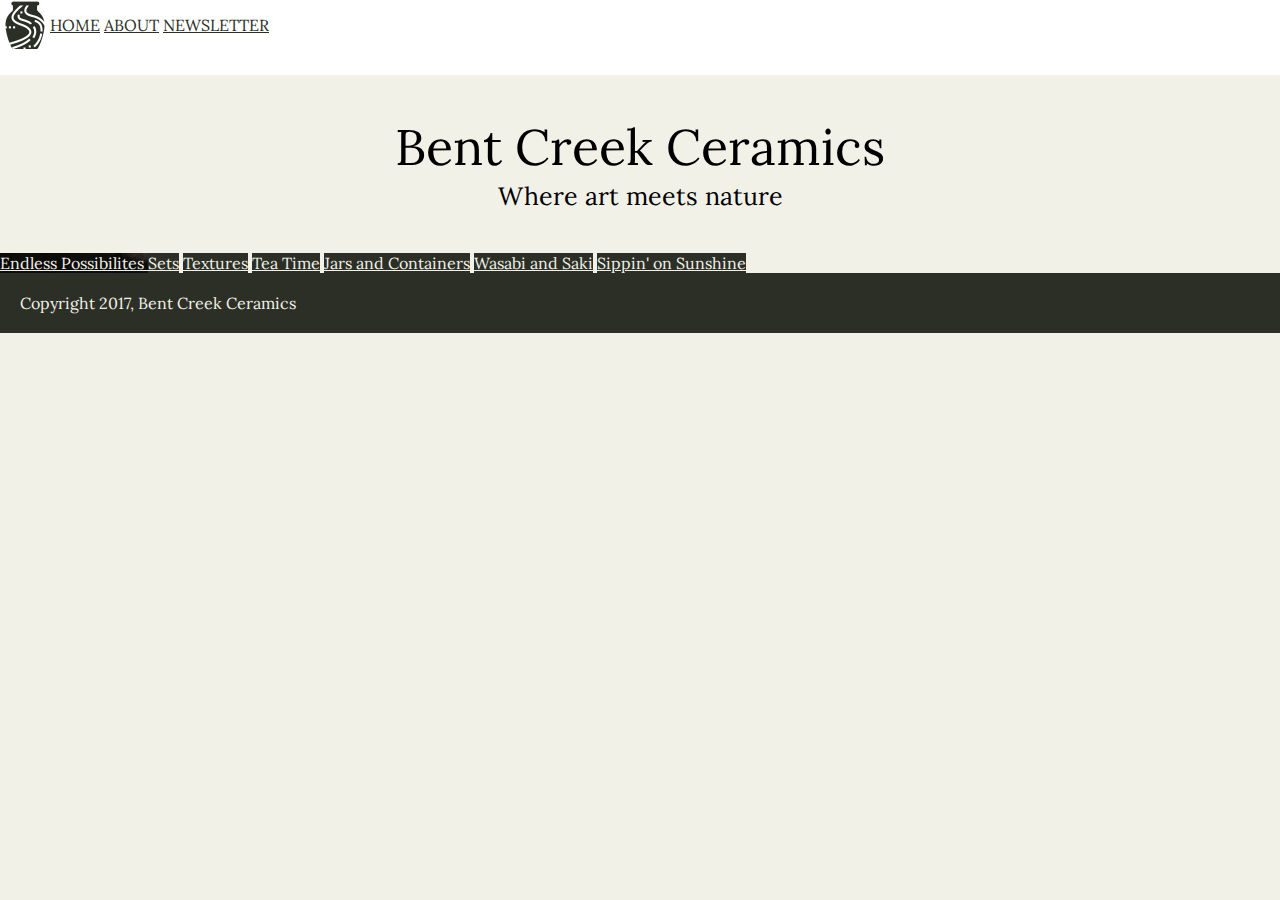
==== index.html @ 85ed7cf2 "heading and footer" ====
<!DOCTYPE html>
<html>

<head>
  <meta charset="utf-8">
  <title>Bent Creek Ceramics</title>
  <link href="styles.css" rel=stylesheet>
  <link <link href="https://fonts.googleapis.com/css?family=Lora:400,700|Roboto:300,400,700" rel="stylesheet">
</head>

<body>
  <div class="main-navigation">
    <img id="logo" src="images/bent-creek-logo.png" alt="bent creek logo" height="50px" href="index.html" />
    <nav class="navigation">
      <a href="index.html">Home</a>
      <a href="about.html">About</a>
      <a href="newsletter.html">Newsletter</a>
  </div>
  <main>
    <div class="wrapper">
      <div class="site-header">
        <h1>Bent Creek Ceramics</h1>
        <h2>Where art meets nature</h2>
      </div>
      <div class="ceramics-section">
        <a id="Endless-Possibilities" href="#">Endless Possibilites
        </a>
        <a id="Sets"href="#">Sets</a>
        <a id="Texture"href="#">Textures</a>
        <a id="Tea-Time"href="#">Tea Time</a>
        <a id="Jars-Containers" href="#">Jars and Containers</a>
        <a id="Wasabi" href="#">Wasabi and Saki</a>
        <a id="Sippin" href="#">Sippin' on Sunshine</a>
      </div>
      </div>
    </div>

  </main>
  </div>
</body>
<footer>
  Copyright 2017, Bent Creek Ceramics
</footer>

</html>
---- styles.css ----
/*Background: #F2F1E8
Text: #131511
Inline Link: #968772
Inline Link (Hover): #967343
Navigation Background: #FFFFFF
Navigation Text: #2B2F26
Navigation Text (Hover): #CD5D67
Navigation Text (Active) #968772
Button Background: #968772
Button Background (Hover): #967343
Button Text: #F2F1E8
Button Text (Hover): #FFFFFF
Input Border Bottom: #968772
Input Border Bottom (Focus): #967343*/

body {
font-family: 'Roboto', sans-serif;
font-family: 'Lora', serif;
  display:flex;
  flex-direction:column;
  width:auto 0px;
  background: #F2F1E8;
  margin:auto;
}
.wrapper {
  margin:0px;
}
.main-navigation {
  background:white;
  text-decoration:none;
  padding-bottom:25px;
  display:flex;
}
.wrapper h1,h2,h3 {
  font-family: 'Roboto', sans-serif
}
.navigation {
  align-self: center;
  flex-flow: wrap;

}
.navigation a {
  color:#2B2F26;
  text-transform: uppercase;
}
.site-header {
  padding:40px;
  display: flex;
  flex-direction: column;
  align-items: center;
  font-family: 'Lora', serif;
}
.site-header h1 {
justify-content: center;
font-family:'Lora', serif;
margin:0px;
font-size:50px;
font-weight:400;
}
.site-header h2 {
  margin:1px;
  font-family:'Lora', serif;
  font-weight:100;
  font-size:25px;
}
footer {
  background:#2B2F26;
  color:#F2F1E8;
  padding: 20px;
}
.ceramics-section a {
  background-color:#2B2F26;
  color:#F2F1E8;

}
#Endless-Possibilities {
  background-image: url("images/product-1.jpg");
}
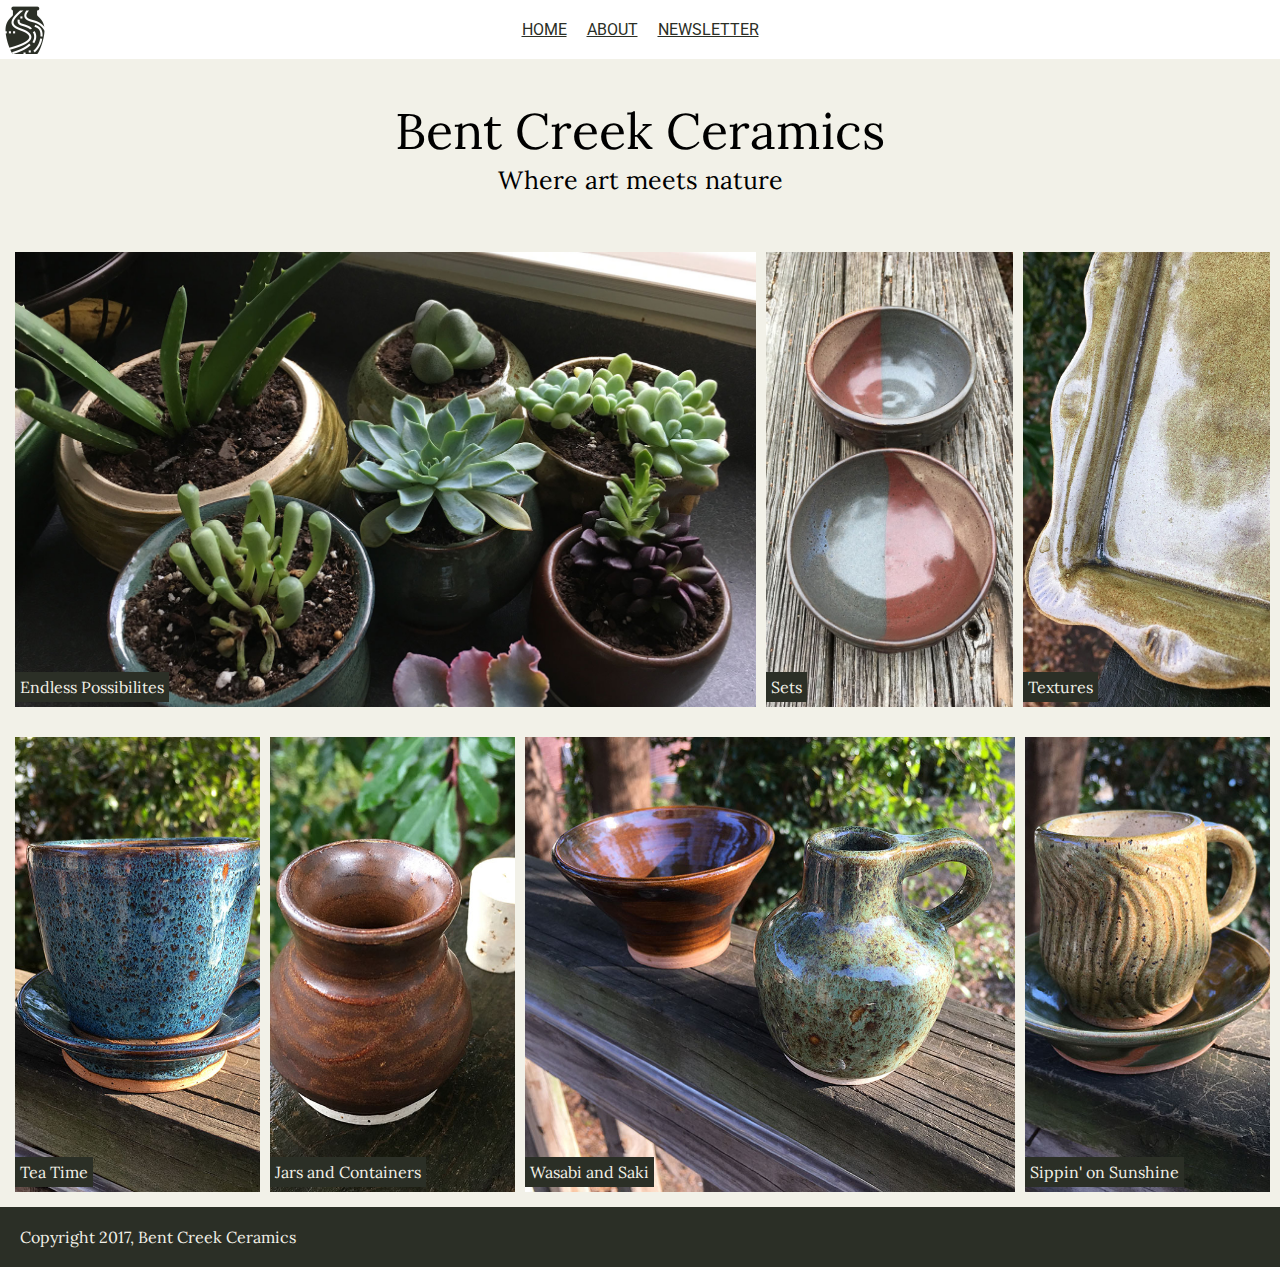
==== commit ec4dee8a: "homepage styled" ====
--- a/index.html
+++ b/index.html
@@ -15,6 +15,7 @@
       <a href="index.html">Home</a>
       <a href="about.html">About</a>
       <a href="newsletter.html">Newsletter</a>
+    </nav>
   </div>
   <main>
     <div class="wrapper">
@@ -23,15 +24,18 @@
         <h2>Where art meets nature</h2>
       </div>
       <div class="ceramics-section">
-        <a id="Endless-Possibilities" href="#">Endless Possibilites
-        </a>
-        <a id="Sets"href="#">Sets</a>
-        <a id="Texture"href="#">Textures</a>
-        <a id="Tea-Time"href="#">Tea Time</a>
-        <a id="Jars-Containers" href="#">Jars and Containers</a>
-        <a id="Wasabi" href="#">Wasabi and Saki</a>
-        <a id="Sippin" href="#">Sippin' on Sunshine</a>
-      </div>
+        <div class="top-images">
+          <div id="Endless-Possibilities">
+            <span>Endless Possibilites</span></div>
+          <div id="Sets"><span>Sets</span></div>
+          <div id="Texture"><span>Textures</span></div>
+        </div>
+        <div class="bottom-images">
+          <div id="Tea-Time"><span>Tea Time</span></div>
+          <div id="Jars-Containers"><span>Jars and Containers</span></div>
+          <div id="Wasabi"><span>Wasabi and Saki</span></div>
+          <div id="Sippin"><span>Sippin' on Sunshine</span></div>
+        </div>
       </div>
     </div>
 
--- a/styles.css
+++ b/styles.css
@@ -26,22 +26,31 @@
   margin:0px;
 }
 .main-navigation {
+  font-family: 'Roboto';
   background:white;
   text-decoration:none;
-  padding-bottom:25px;
   display:flex;
+  align-items: center;
+  padding:10px 0px;
 }
 .wrapper h1,h2,h3 {
   font-family: 'Roboto', sans-serif
 }
 .navigation {
-  align-self: center;
-  flex-flow: wrap;
+  display:flex;
+  justify-content: center;
+  /*float:right;*/
+  width:100%;
+}
+#logo {
+  position: absolute;
+  left:0px;
 
 }
 .navigation a {
   color:#2B2F26;
   text-transform: uppercase;
+  padding:10px;
 }
 .site-header {
   padding:40px;
@@ -68,11 +77,71 @@
   color:#F2F1E8;
   padding: 20px;
 }
-.ceramics-section a {
+.ceramics-section {
+  display: flex;
+  flex-direction:column;
+  width:100%;
+  justify-content: space-between;
+  margin:0px 5px;
+}
+.ceramics-section div {
+  color:#F2F1E8;
+  margin:10px;
+  margin-left:5px;
+}
+
+.top-images {
+  display:flex;
+}
+.top-images div, .bottom-images div {
+  height:50vh;
+  display:flex;
+  flex-direction: column;
+  justify-content: flex-end;
+  align-items:flex-start;
+  padding-bottom: 5px;
+  margin:5px;
+  background-position: center;
+  background-size: cover;
+}
+
+.bottom-images {
+  display:flex;
+}
+.top-images span, .bottom-images span {
   background-color:#2B2F26;
-  color:#F2F1E8;
+  padding:5px;
+  /*padding-bottom:5px;*/
 
 }
 #Endless-Possibilities {
   background-image: url("images/product-1.jpg");
+  background-size: cover;
+  width:60%;
 }
+#Sets {
+  width: 20%;
+  background-image: url("images/product-2.jpg");
+
+}
+
+#Texture {
+  width:20%;
+  background-image:url("images/product-3.jpg");
+}
+#Tea-Time {
+  width: 20%;
+  background-image: url("images/product-4.jpg");
+}
+#Jars-Containers {
+  width:20%;
+  background-image: url("images/product-5.jpg");
+}
+#Wasabi {
+  width: 40%;
+  background-image:url("images/product-6.jpg");
+}
+#Sippin {
+  width:20%;
+  background-image: url("images/product-7.jpg");
+}
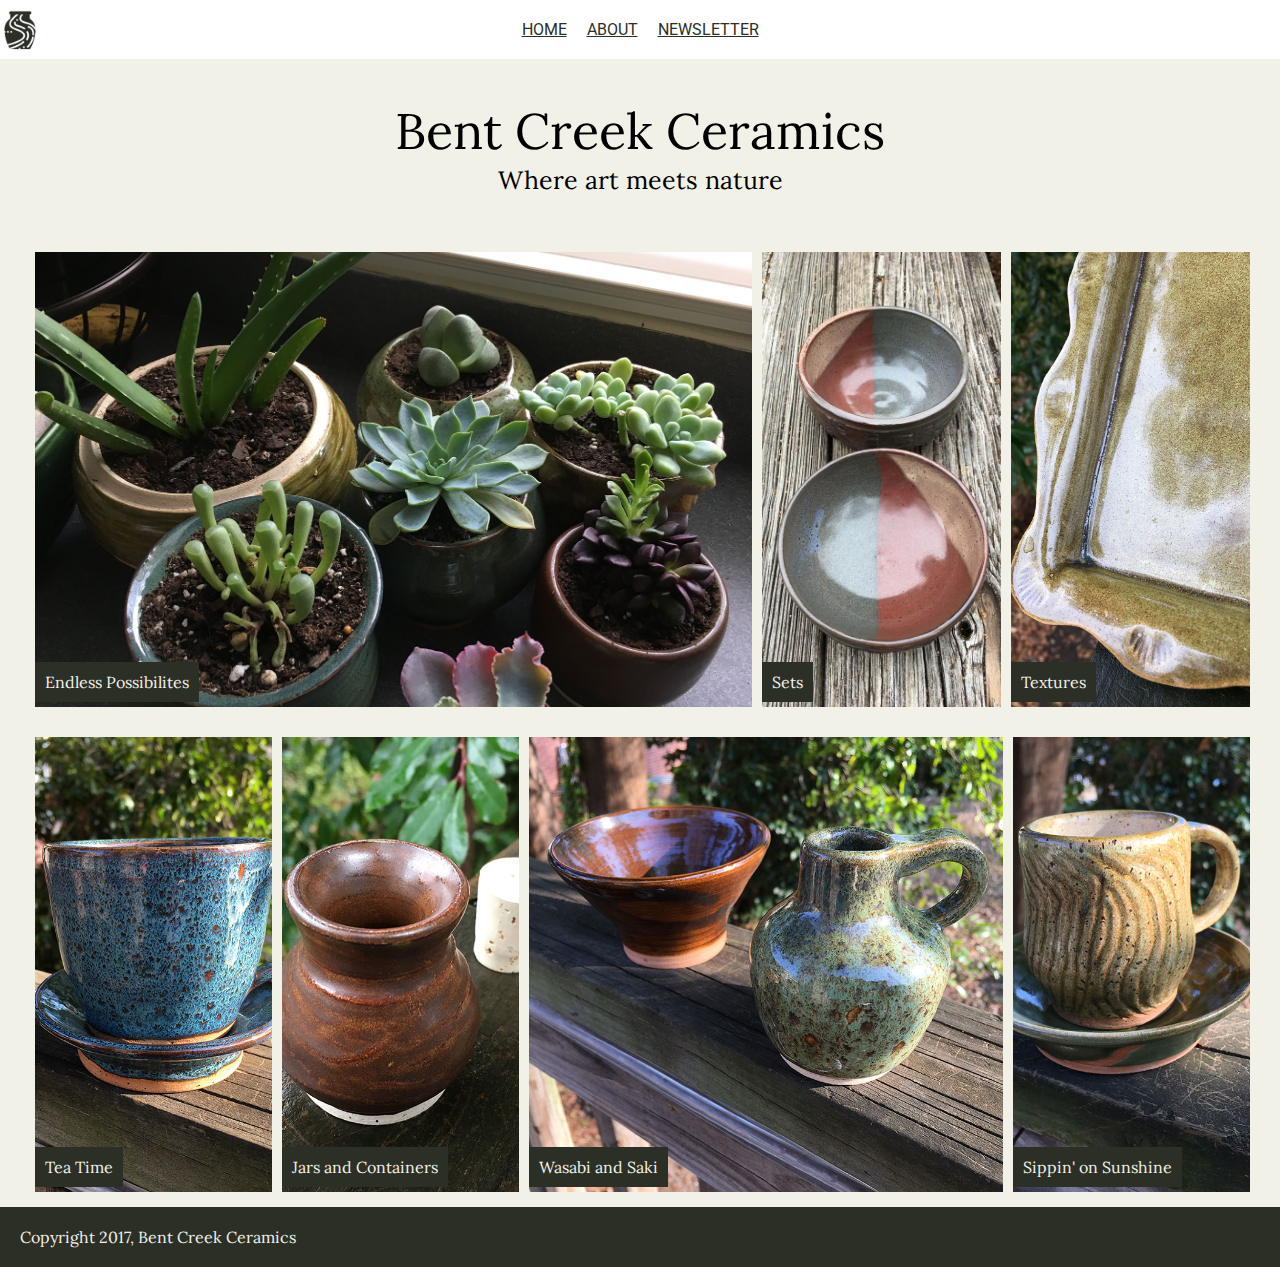
==== commit 85296e93: "about page updates" ====
--- a/index.html
+++ b/index.html
@@ -5,12 +5,12 @@
   <meta charset="utf-8">
   <title>Bent Creek Ceramics</title>
   <link href="styles.css" rel=stylesheet>
-  <link <link href="https://fonts.googleapis.com/css?family=Lora:400,700|Roboto:300,400,700" rel="stylesheet">
+  <link href="https://fonts.googleapis.com/css?family=Lora:400,700|Roboto:300,400,700" rel="stylesheet">
 </head>
 
 <body>
   <div class="main-navigation">
-    <img id="logo" src="images/bent-creek-logo.png" alt="bent creek logo" height="50px" href="index.html" />
+    <img id="logo" src="images/bent-creek-logo.png" alt="bent creek logo" height="40px" href="index.html" />
     <nav class="navigation">
       <a href="index.html">Home</a>
       <a href="about.html">About</a>
--- a/styles.css
+++ b/styles.css
@@ -14,134 +14,229 @@
 Input Border Bottom (Focus): #967343*/
 
 body {
-font-family: 'Roboto', sans-serif;
-font-family: 'Lora', serif;
-  display:flex;
-  flex-direction:column;
-  width:auto 0px;
+  font-family: 'Roboto', sans-serif;
+  font-family: 'Lora', serif;
+  display: flex;
+  flex-direction: column;
+  width: auto 0px;
   background: #F2F1E8;
-  margin:auto;
-}
+  margin: auto;
+}
+
 .wrapper {
-  margin:0px;
-}
+  margin: 0px;
+  margin-left:20px;
+  margin-right:20px;
+}
+
 .main-navigation {
   font-family: 'Roboto';
-  background:white;
-  text-decoration:none;
-  display:flex;
-  align-items: center;
-  padding:10px 0px;
-}
-.wrapper h1,h2,h3 {
+  background: white;
+  text-decoration: none;
+  display: flex;
+  align-items: center;
+  padding: 10px 0px;
+}
+
+.wrapper h1, h2, h3 {
   font-family: 'Roboto', sans-serif
 }
+
 .navigation {
-  display:flex;
-  justify-content: center;
-  /*float:right;*/
-  width:100%;
-}
+  display: flex;
+  justify-content: center;
+  width: 100%;
+}
+
 #logo {
   position: absolute;
-  left:0px;
-
-}
+  left: 0px;
+}
+
 .navigation a {
-  color:#2B2F26;
+  color: #2B2F26;
   text-transform: uppercase;
-  padding:10px;
-}
+  padding: 10px;
+}
+
 .site-header {
-  padding:40px;
-  display: flex;
-  flex-direction: column;
-  align-items: center;
-  font-family: 'Lora', serif;
-}
+  padding: 40px;
+  display: flex;
+  flex-direction: column;
+  align-items: center;
+  font-family: 'Lora', serif;
+}
+
 .site-header h1 {
-justify-content: center;
-font-family:'Lora', serif;
-margin:0px;
-font-size:50px;
-font-weight:400;
+  justify-content: center;
+  font-family: 'Lora', serif;
+  margin: 0px;
+  font-size: 50px;
+  font-weight: 400;
+}
+h3 {
+  font-family:'Lora',serif;
+  font-weight: 300;
 }
 .site-header h2 {
-  margin:1px;
-  font-family:'Lora', serif;
-  font-weight:100;
-  font-size:25px;
-}
+  margin: 1px;
+  font-family: 'Lora', serif;
+  font-weight: 100;
+  font-size: 25px;
+}
+
 footer {
-  background:#2B2F26;
-  color:#F2F1E8;
+  background: #2B2F26;
+  color: #F2F1E8;
   padding: 20px;
 }
+
 .ceramics-section {
   display: flex;
-  flex-direction:column;
-  width:100%;
+  flex-direction: column;
+  width: 100%;
   justify-content: space-between;
-  margin:0px 5px;
-}
+  margin: 0px 5px;
+}
+
 .ceramics-section div {
-  color:#F2F1E8;
-  margin:10px;
-  margin-left:5px;
+  color: #F2F1E8;
+  margin: 10px;
+  margin-left: 5px;
 }
 
 .top-images {
-  display:flex;
-}
+  display: flex;
+}
+
 .top-images div, .bottom-images div {
-  height:50vh;
-  display:flex;
+  height: 50vh;
+  display: flex;
   flex-direction: column;
   justify-content: flex-end;
-  align-items:flex-start;
+  align-items: flex-start;
   padding-bottom: 5px;
-  margin:5px;
+  margin: 5px;
   background-position: center;
   background-size: cover;
 }
 
 .bottom-images {
-  display:flex;
-}
+  display: flex;
+  padding-top: 0;
+}
+
 .top-images span, .bottom-images span {
-  background-color:#2B2F26;
-  padding:5px;
-  /*padding-bottom:5px;*/
-
-}
+  background-color: #2B2F26;
+  padding: 10px;
+}
+
 #Endless-Possibilities {
   background-image: url("images/product-1.jpg");
   background-size: cover;
-  width:60%;
-}
+  width: 60%;
+}
+
 #Sets {
   width: 20%;
   background-image: url("images/product-2.jpg");
-
 }
 
 #Texture {
-  width:20%;
-  background-image:url("images/product-3.jpg");
-}
+  width: 20%;
+  background-image: url("images/product-3.jpg");
+}
+
 #Tea-Time {
   width: 20%;
   background-image: url("images/product-4.jpg");
 }
+
 #Jars-Containers {
-  width:20%;
+  width: 20%;
   background-image: url("images/product-5.jpg");
 }
+
 #Wasabi {
   width: 40%;
-  background-image:url("images/product-6.jpg");
-}
+  background-image: url("images/product-6.jpg");
+}
+
 #Sippin {
-  width:20%;
+  width: 20%;
   background-image: url("images/product-7.jpg");
 }
+
+/*About Page stlying*/
+.wrapper-about {
+  display:flex;
+  flex-direction: column;
+  align-items: center;
+  flex-wrap:wrap;
+}
+
+.content-section {
+  line-height: 30px;
+  width: 60%;
+  flex-wrap: wrap;
+  overflow:auto;
+  align-items: center;
+}
+.content-section img {
+  float:left;
+  padding-right:15px;
+
+}
+blockquote {
+  font-style: italic;
+  font-weight: 100;
+  border-left: 2px solid #967343;
+  padding-left:20px;
+}
+.Room-to-Grow {
+  color:white;
+  font-family: 'Lora', serif;
+  font-size: 40px;
+  font-weight: 100;
+  background-image: url("images/background-3.jpg");
+  background-position: 40% 30%;
+  background-size: cover;
+  height:50vh;
+  display: flex;
+  align-items: center;
+  justify-content: center;
+}
+.Room-to-Grow h1 {
+  font-family: 'Lora', serif;
+  font-size: 50px;
+  font-weight: 400;
+  align-items: center;
+}
+.bottom-section {
+  line-height: 30px;
+  border: solid black 3px;
+  justify-content: center;
+  display:flex;
+  align-items: center;
+}
+.aside {
+  border: solid black 3px;
+  height:auto;
+  font-size: 12px;
+  line-height: 20px;
+  float:right;
+  display:inline-block;
+  flex:1;
+
+}
+.aside figcaption {
+  width: 150px;
+}
+.facilities {
+  display: inline;
+  flex:3;
+  width:60%;
+}
+.facilities p {
+  justify-content: center;
+}
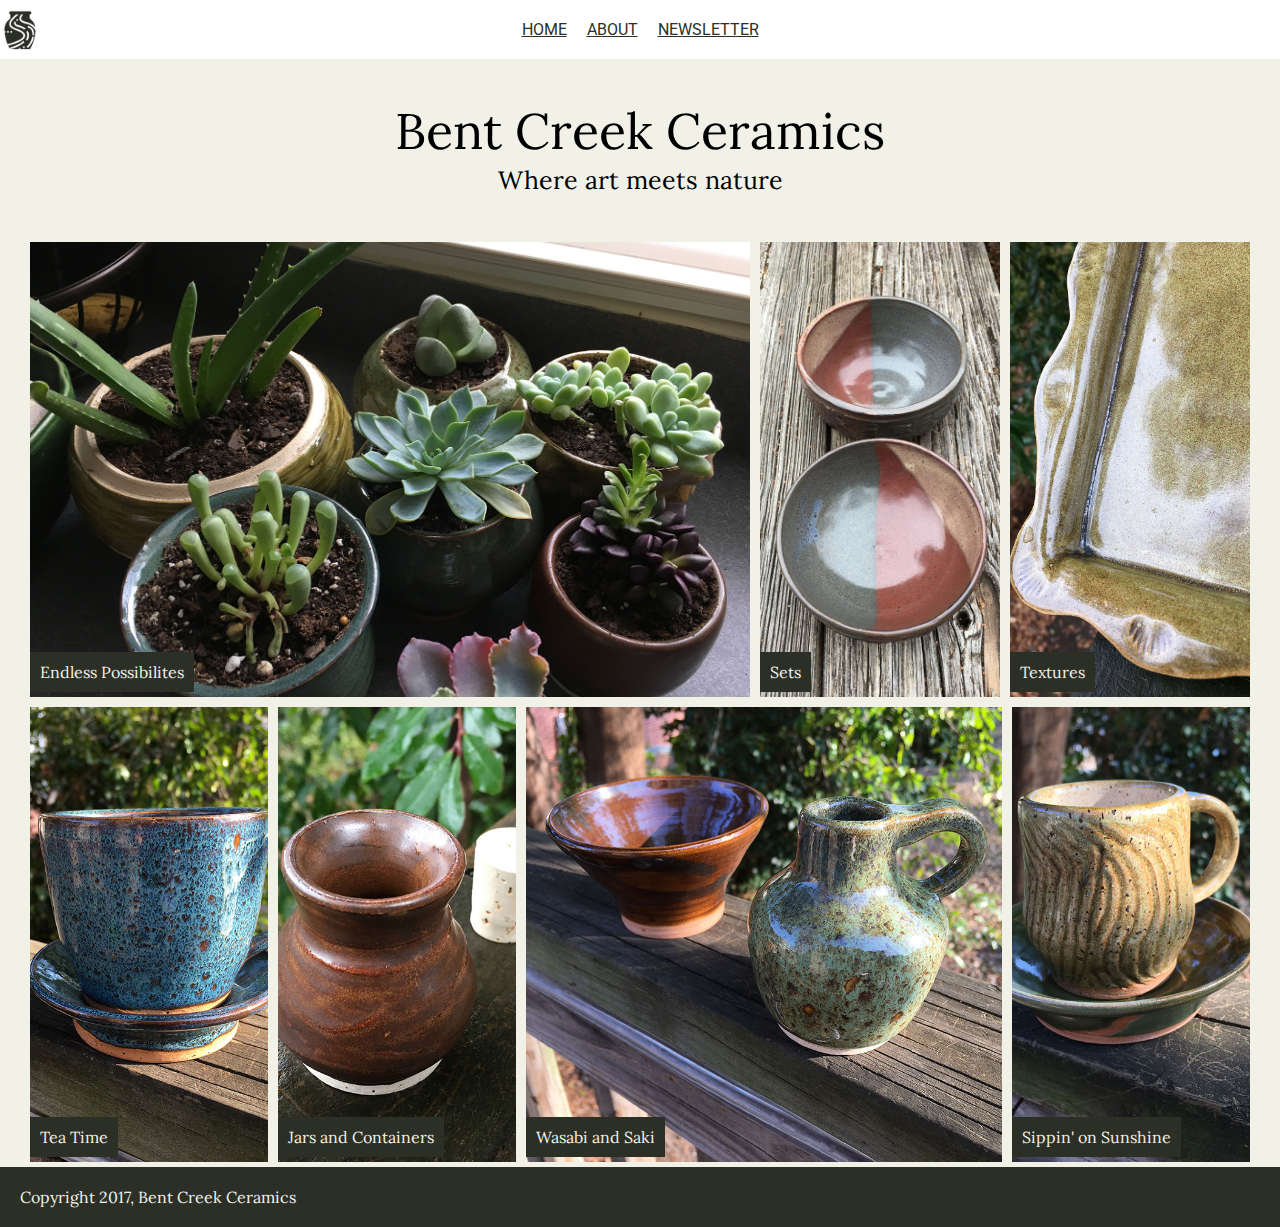
==== commit 339bdd7c: "finished assignment" ====
--- a/index.html
+++ b/index.html
@@ -10,7 +10,7 @@
 
 <body>
   <div class="main-navigation">
-    <img id="logo" src="images/bent-creek-logo.png" alt="bent creek logo" height="40px" href="index.html" />
+    <img id="logo" src="images/bent-creek-logo.png" alt="bent creek logo" height="40px"/>
     <nav class="navigation">
       <a href="index.html">Home</a>
       <a href="about.html">About</a>
@@ -38,9 +38,7 @@
         </div>
       </div>
     </div>
-
   </main>
-  </div>
 </body>
 <footer>
   Copyright 2017, Bent Creek Ceramics
--- a/styles.css
+++ b/styles.css
@@ -37,6 +37,12 @@
   align-items: center;
   padding: 10px 0px;
 }
+.main-navigation a:hover {
+  color:#CD5D67
+}
+main-navigation a:active {
+  color: #968772;
+}
 
 .wrapper h1, h2, h3 {
   font-family: 'Roboto', sans-serif
@@ -74,9 +80,10 @@
   font-size: 50px;
   font-weight: 400;
 }
-h3 {
-  font-family:'Lora',serif;
-  font-weight: 300;
+h2 {
+  font-family: 'Lora', serif;
+  font-weight: 100;
+  font-size: 25px;
 }
 .site-header h2 {
   margin: 1px;
@@ -101,12 +108,12 @@
 
 .ceramics-section div {
   color: #F2F1E8;
-  margin: 10px;
-  margin-left: 5px;
+  margin-right: 10px;
 }
 
 .top-images {
   display: flex;
+  margin-bottom:0px;
 }
 
 .top-images div, .bottom-images div {
@@ -214,20 +221,18 @@
 }
 .bottom-section {
   line-height: 30px;
-  border: solid black 3px;
-  justify-content: center;
-  display:flex;
-  align-items: center;
+  justify-content: center;
+  display:flex;
+  align-items: center;
+  align-self: center;
+  width: 60%;
 }
 .aside {
-  border: solid black 3px;
   height:auto;
   font-size: 12px;
   line-height: 20px;
   float:right;
-  display:inline-block;
-  flex:1;
-
+  padding-left: 50px;
 }
 .aside figcaption {
   width: 150px;
@@ -240,3 +245,85 @@
 .facilities p {
   justify-content: center;
 }
+
+.table-colors {
+  background: #EAE8D5;
+}
+
+thead {
+text-align: center;
+}
+table {
+  border-collapse: collapse;
+}
+table td {
+border: 1px solid black;
+padding:10px;
+font-size: 16px;
+}
+
+.monthly-plans {
+  display:flex;
+  flex-direction: column;
+  align-self: center;
+  margin-bottom: 40px;
+  width:60%;
+}
+
+.monthly-plans h2 {
+  font-family: 'Lora', serif;
+  font-weight: 100;
+  font-size: 25px;
+}
+/*Newsletter styling*/
+.form-section {
+  background-image: url("images/background-2.jpg");
+  width:auto;
+  background-repeat: no-repeat;
+  background-size: cover;
+  height:90vh;
+  display:flex;
+  align-items: center;
+  justify-content: center;
+
+}
+.form-section h2{
+  font-family: 'Lora', serif;
+  font-weight: 100;
+  font-size: 25px;
+}
+.form-section h4{
+  font-family:'Lora', serif;
+  font-weight: 100;
+  align-self:center;
+}
+.form-content {
+  background-color: white;
+  width:50%;
+  padding:20px;
+}
+.form-intro {
+  display:flex;
+  flex-direction: column;
+  align-items: center;
+  padding-bottom: 10px;
+}
+input {
+  width:100%;
+    border: none;
+    border-bottom: 2px solid #968772;
+}
+button {
+  margin:0 45%;
+  color:white;
+  background-color:#968772;
+  padding:10px 20px;
+  border-style: none;
+  font-size:16px;
+  font-weight:lighter;
+}
+label {
+  font-family: 'Roboto', sans-serif;
+  color: #968772;
+  font-weight: 100;
+}
